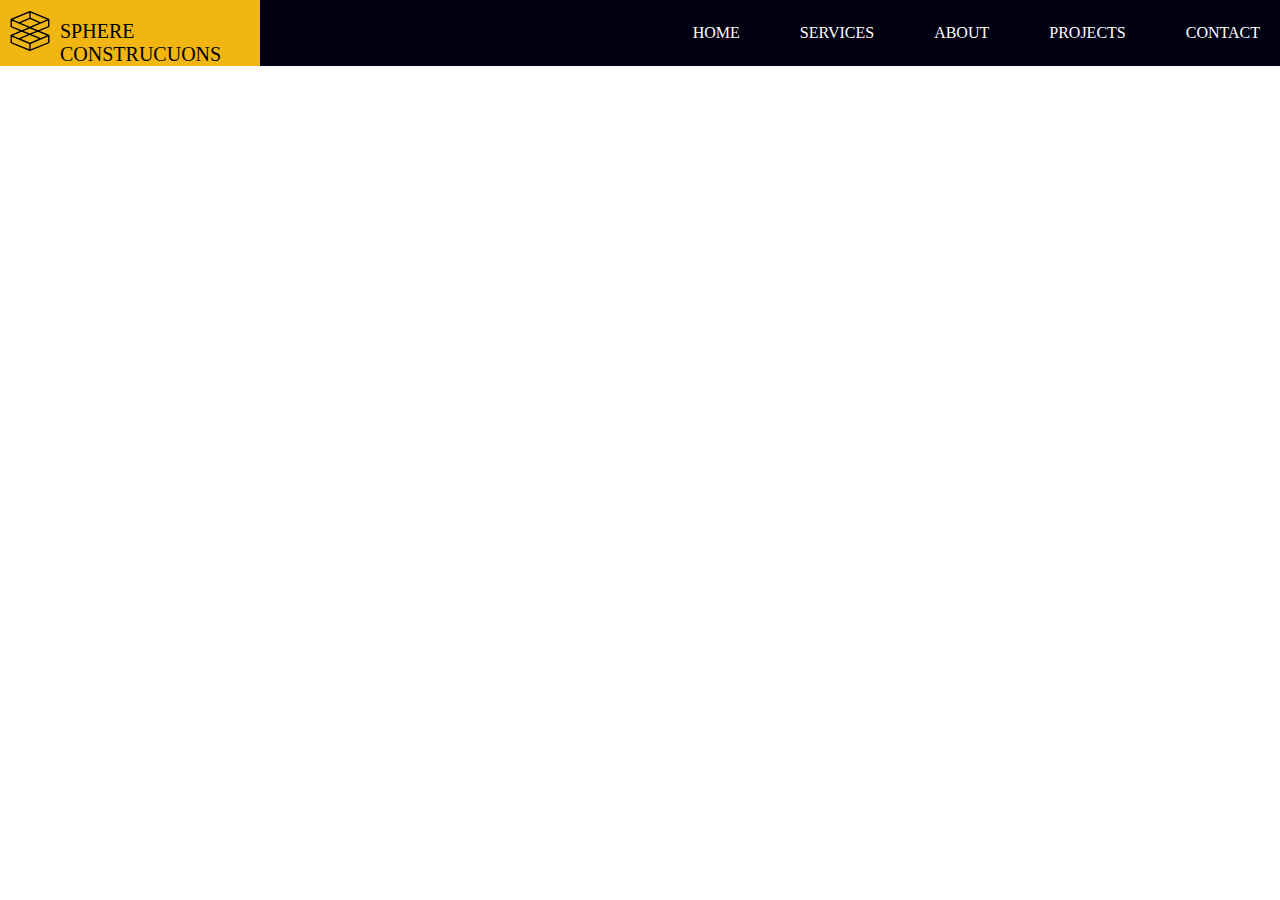
==== project_1.html @ 6f987f81 "updated code" ====
<!DOCTYPE html>
<html lang="en">
  <head>
    <link rel="stylesheet" href="./style.css" />
    <meta charset="UTF-8" />
    <meta name="viewport" content="width=device-width, initial-scale=1.0" />
    <title>project 1</title>
  </head>
  <body>
    <header>
      <nav>
        <div class="logo">
          <div class="logo-wrapper">
            <div class="company-logo">
              <svg
                preserveAspectRatio="xMidYMid meet"
                data-bbox="-88.7 -33.025 177.4 181.925"
                viewBox="-88.7 -33.025 177.4 181.925"
                height="200"
                width="200"
                xmlns="http://www.w3.org/2000/svg"
                data-type="shape"
                role="presentation"
                aria-hidden="true"
              >
                <g>
                  <path
                    d="M88.4 38V5.1c0-1.3-1.6-2.5-2.8-2.8L.8-32.8c-.6-.3-1.9-.3-2.5 0L-86.8 2.3c-.9.3-1.9 1.6-1.9 2.8V38c0 1.3.6 2.5 1.9 2.8L-46 58l-40.8 17c-1.3.3-1.9 1.6-1.9 2.8v32.9c0 1.3.6 2.5 1.9 2.8L-2 148.6c.4.1 1 .3 1.3.3s.8-.1 1.2-.3l85.4-35.1c1.3-.6 2.8-1.6 2.8-2.8V77.9c0-1.3-1.6-2.5-2.8-2.8L44.4 58l41.4-17.1c1.3-.3 2.6-1.6 2.6-2.9zM-.8 111.1l-40.8-17.4L-.8 76.3 40 93.7-.8 111.1zm0-41.4L-29.3 58-.8 46.3 27.7 58-.8 69.7zm0-31.3L-41.6 21-.8 3.6 40 21-.8 38.4zM-3.3-1.8l-46.2 19.6-28.1-12 74.3-31v23.4zm51.8 19.6L3-1.8v-23.4L77.3 5.5 48.5 17.8zM-82.4 36.1V10.8l74.3 31.6-29.4 12.3-44.9-18.6zm73.1 37l-40.8 17.4-28.5-12 40.8-16.8 28.5 11.4zm-73.1 10.5l79.1 33.2v24.4l-79.1-32.3V83.6zM3 141.1v-24.4l79.1-33.2v25.3L3 141.1zm73.7-62.9l-28.5 12L7.4 73.1l28.5-11.7 40.8 16.8zM36.5 54.5L7.4 42.1 82 10.5v25.3L36.5 54.5z"
                  ></path>
                </g>
              </svg>
            </div>
            <div class="company">
              <p class="para">SPHERE CONSTRUCUONS</p>
            </div>
          </div>

          <div class="burger" id="burger">
            <svg xmlns="http://www.w3.org/2000/svg" viewBox="0 0 448 512">
              <!--! Font Awesome Pro 6.4.0 by @fontawesome - https://fontawesome.com License - https://fontawesome.com/license (Commercial License) Copyright 2023 Fonticons, Inc. --><path
              d="M0 96C0 78.3 14.3 64 32 64H416c17.7 0 32 14.3 32 32s-14.3 32-32
              32H32C14.3 128 0 113.7 0 96zM0 256c0-17.7 14.3-32 32-32H416c17.7 0
              32 14.3 32 32s-14.3 32-32 32H32c-17.7 0-32-14.3-32-32zM448 416c0
              17.7-14.3 32-32 32H32c-17.7 0-32-14.3-32-32s14.3-32 32-32H416c17.7
              0 32 14.3 32 32z"/ id="burger">
            </svg>
          </div>
        </div>

        <div class="navbar">
          <ul id="navigation">
            <li><a href="#home" class="text1">HOME</a></li>
            <li><a href="#services" class="text1">SERVICES</a></li>
            <li><a href="#about" class="text1">ABOUT</a></li>
            <li><a href="#projects" class="text1">PROJECTS</a></li>
            <li><a href="#contact" class="text1">CONTACT</a></li>
          </ul>
        </div>
      </nav>
    </header>
  </body>
</html>
---- style.css ----
* {
  margin: 0;
  padding: 0;
  box-sizing: border-box;
}
.bg {
  background-image: url(https://image.cnbcfm.com/api/v1/image/106811484-1608045351058-gettyimages-1126750618-dsc_1540.jpeg?v=1608045431);
  width: 100%;
  height: 1000px;
  background-repeat: no-repeat;
  background-size: cover;
  background-position: center;
}

nav {
  display: flex;
  justify-content: space-between;
  align-items: center;
  width: 100%;
}

ul {
  display: flex;
  gap: 20px;
}

.burger {
  padding: 0 10px;
  display: none;
}
.burger svg {
  width: 30px;
}
.text1 {
  text-decoration: none;
  color: white;

  list-style-type: none;
}

.text1:hover {
  color: rgb(250, 195, 13);
  transition: 0.1s;
}

li {
  padding: 20px;
  list-style-type: none;
}

header {
  position: fixed;
  top: 0;
  background-color: rgb(2, 1, 17);
  z-index: 100;
  width: 100%;
}

.para {
  max-width: 200px;
}

.fa-youtube {
  color: #e4405f;
}
.fa-instagram {
  color: #e4405f;
}

.logo {
  background-color: rgb(241, 182, 18);
  justify-content: center;
  font-size: 20px;
  display: flex;
  align-items: center;
  gap: 20px;
}
.logo-wrapper {
  display: flex;
  justify-content: center;
  align-items: center;
}
.company {
  /* display:flex; */
  gap: 5px;
  margin-top: 20px;
}
.company-logo {
  padding: 0 10px;
}
.company-logo svg {
  width: 40px;
  height: 40px;
}

.home {
  position: relative;
}

.intro {
  position: absolute;
  top: 50%;
  left: 50%;
  transform: translate(-50%, -50%);
  text-align: center;
}

.intro p {
  color: white;
  font-size: 60px;
}

.home-button {
  background-color: #337ab7;
  color: #fff;
  padding: 10px 20px;
  border: none;
  text-decoration: none;
  display: inline-block;
  font-size: 16px;
  cursor: pointer;
}

.center {
  text-align: center;
  margin-top: 30px;
  font-size: 60px;
}

.services {
  display: flex;
  width: 100%;
  justify-content: center;
  flex-wrap: wrap;
  margin-top: 60px;
  padding: 0 10%;
  gap: 80px;
}

.bg2 {
  background-image: url(https://www.agcs.allianz.com/content/onemarketing/agcs/agcs/en_GB/news-and-insights/reports/global-industry-solution-outlook-2023-construction.thumb.1280.1280.png?ck=1682418269);
  height: 70vh;
  background-size: cover;
  width: 100%;
  background-attachment: fixed;
}

section {
  display: flex;
  margin-top: 100px;
  gap: 100px;
}

.left {
  width: 50%;
  margin-left: auto;
  padding: 0 5%;
}
.left-text {
  display: flex;
  justify-content: flex-end;
  width: 80%;
  flex-direction: column;
  margin-left: auto;
}
.right {
  width: 50%;
  height: 20%;
}

.counter {
  margin-top: 100px;
  display: flex;
  justify-content: space-evenly;
  background-color: rgb(245, 182, 11);
  text-align: center;
}

.projects {
  margin-top: 100px;
}

.projects H1 {
  text-align: center;
  font-size: 60px;
}

.upper2 {
  display: flex;
  justify-content: center;
  gap: 30px;
  overflow: hidden;
}

.upper2 img {
  width: 454px;
  height: 453px;
  transition: 0.7s;
}

.upper2 img:hover {
  transform: scale(1.1);
  transition: 0.7s;
}

.lower2 {
  display: flex;
  justify-content: center;
  gap: 30px;
  overflow: hidden;
  margin-top: 30px;
}

.lower2 img {
  width: 454px;
  height: 453px;
  transition: 0.7s;
}
.lower2 img:hover {
  transform: scale(1.1);
  transition: 0.7s;
}

.clients h1 {
  text-align: center;
  font-size: 60px;
}

.clients {
  margin-top: 150px;
}

.logos {
  display: flex;
  justify-content: space-evenly;
  font-size: 60px;
  margin-top: 50px;
}

#first:hover {
  color: #7289da;
}

#second:hover {
  color: blue;
}

#third:hover {
  color: #e4405f;
}

#fourth:hover {
  color: red;
}

#fifth:hover {
  color: #1da1f2;
}

.burger:hover {
  cursor: pointer;
}

.contact {
  margin-top: 100px;
  display: flex;
  flex-direction: column;
  justify-content: center;
  align-items: center;
}
.contact h1 {
  text-align: center;
  font-size: 60px;
}
.box {
  color: #337ab7;
  font-size: 50px;
}
.contact img {
  margin-left: 210px;
}

.left-side {
  margin-top: 100px;
  width: 500px;
  display: inline;
}

.right-side {
  margin-top: 100px;
  display: inline;
  width: 500px;
}

footer {
  display: flex;
  justify-content: space-evenly;
  background-color: rgba(248, 248, 248, 0.993);
  gap: 100px;
}

.contact-us input {
  width: 400px;
}

form button {
  width: 149px;
  height: 40px;
  background-color: rgb(46, 45, 45);
  color: rgb(240, 168, 14);
  border-width: 1px;
  margin-top: 20px;
}

form button:hover {
  background-color: rgb(240, 162, 17);
  color: rgb(44, 44, 44);
  transition: 0.7s;
}

@media (max-width: 1024px) {
  .burger {
    display: block;
  }
  #navigation {
    display: none;
  }
  .logo {
    width: 100%;
    justify-content: space-between;
  }
  .box {
    font-size: 32px;
  }
  nav {
    flex-direction: column;
    align-items: flex-start;
  }
  .navbar {
    width: 100%;
  }
  .navbar ul {
    flex-direction: column;
    width: 100%;
  }
  .navbar li {
    text-align: center;
  }
  .navbar li a {
    padding: 0.5rem 1rem;
  }
  .navbar.active {
    display: flex;
  }
}

@media (max-width: 768px) {
  .box {
    font-size: 20px;
  }
  footer {
    flex-direction: column;
    align-items: center;
  }
  iframe {
    width: 300px;
    height: 200px;
  }
  .insquiries {
    display: none;
  }
  .contact-us input {
    width: 250px;
  }
  .inquiries {
    width: 300px;
  }
  .right-side {
    width: 300px;
  }
  .left-side {
    width: 300px;
  }
  .intro p {
    font-size: 30px;
  }
  section {
    flex-direction: column;
  }
  .left {
    width: 100%;
  }
  .left-text {
    width: 100%;
  }
  .right {
    width: 100%;
  }
  .projects img {
    height: 300px;
    object-fit: cover;
  }
}
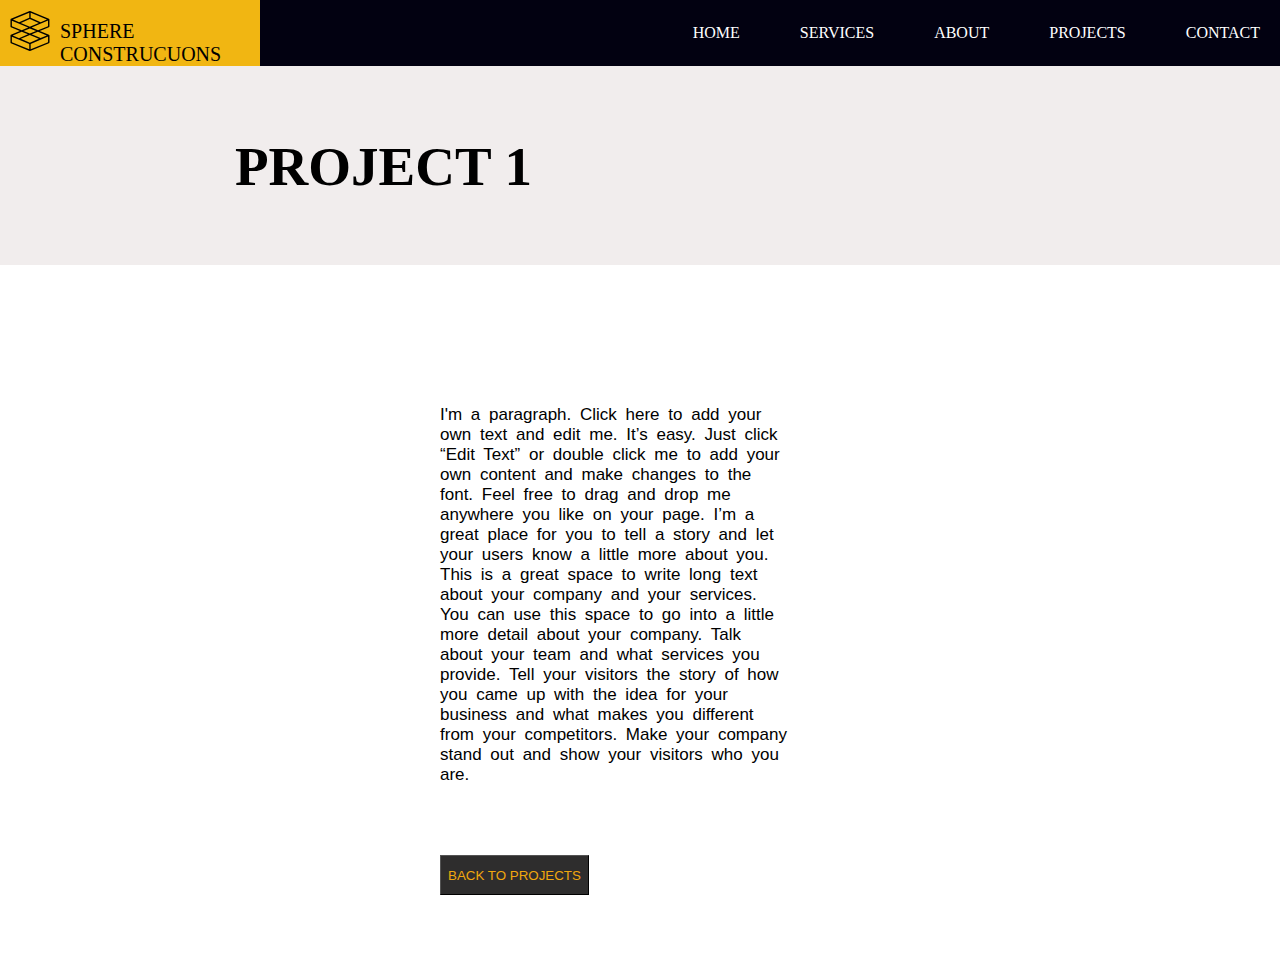
==== commit fe1f1fd7: "Updated Project Field" ====
--- a/project_1.html
+++ b/project_1.html
@@ -58,5 +58,25 @@
         </div>
       </nav>
     </header>
+
+
+    <main>
+      <div class="whole-project">
+        <div class="project1">
+          <h1>PROJECT 1</h1>
+        </div>
+        <div class="about-project">
+          <div class="project-text">
+            <p> I'm a paragraph. Click here to add your own text and edit me. It’s easy. Just click “Edit Text” or double click me to add your own content and make changes to the font. Feel free to drag and drop me anywhere you like on your page. I’m a great place for you to tell a story and let your users know a little more about you.​This is a great space to write long text about your company and your services. You can use this space to go into a little more detail about your company. Talk about your team and what services you provide. Tell your visitors the story of how you came up with the idea for your business and what makes you different from your competitors. Make your company stand out and show your visitors who you are.</p>
+            <button>BACK TO PROJECTS</button>
+          </div>
+  
+          <div class="project-image">
+            <img src="https://static.wixstatic.com/media/ef7ea5acd46045038a8f5e469335fe51.jpg/v1/fill/w_476,h_521,fp_0.54_0.71,q_90/ef7ea5acd46045038a8f5e469335fe51.webp" alt="">
+          </div>
+        </div>
+      </div>
+
+    </main>
   </body>
 </html>
--- a/style.css
+++ b/style.css
@@ -292,6 +292,62 @@
   width: 500px;
 }
 
+.whole-project{
+  padding-top: 65px;
+}
+
+.project1{
+  width: 100%;
+  height: 200px;
+  background-color: rgb(241, 237, 237);
+}
+
+.project1 h1 {
+  padding: 70px;
+  padding-left: 235px;
+  font-size: 55px;
+}
+
+.project-text
+{
+  width: 400px;
+  padding-left: 50px;
+  padding-top: 70px;
+  word-spacing: 4px;
+}
+
+.project-text p{
+  font-size: 17px;
+  font-family: helvetica-w01-light,helvetica-w02-light,sans-serif;
+}
+
+.project-text button{
+  width: 149px;
+  height: 40px;
+  background-color: rgb(46, 45, 45);
+  color: rgb(240, 168, 14);
+  border-width: 1px;
+  margin-top: 70px;
+  
+  
+  
+}
+
+.project-text button:hover{
+  background-color: rgb(240, 162, 17);
+  color: rgb(44, 44, 44);
+  transition: 0.7s;
+}
+
+.about-project{
+  display: flex;
+  padding-top: 70px;
+  padding-bottom: 70px;
+  gap: 100px;
+  justify-content: center;
+  flex-wrap: wrap;
+}
+
 footer {
   display: flex;
   justify-content: space-evenly;
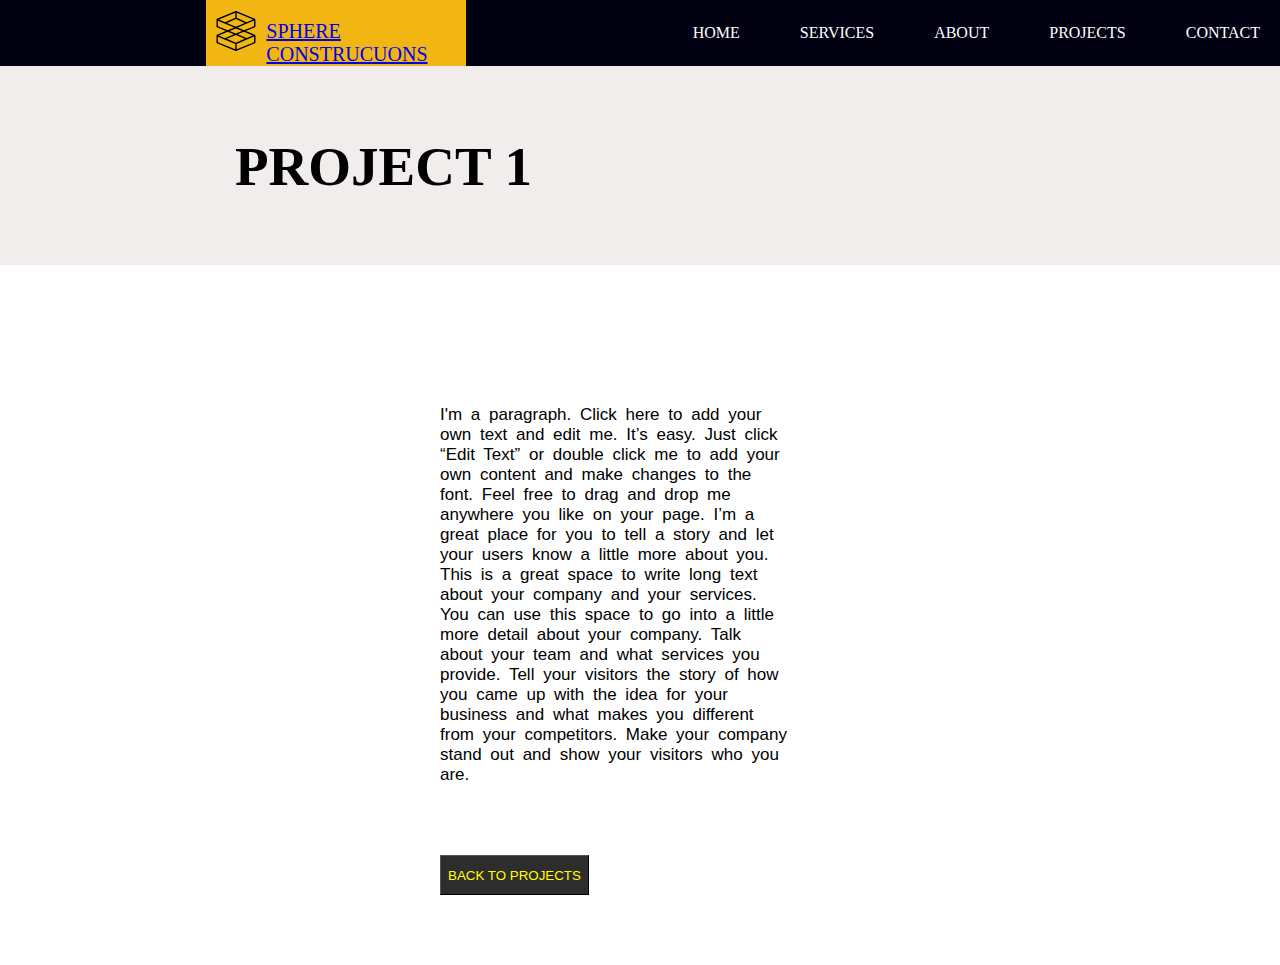
==== commit d7dc111c: "Nav-Bar needs to be fixed" ====
--- a/project_1.html
+++ b/project_1.html
@@ -9,7 +9,7 @@
   <body>
     <header>
       <nav>
-        <div class="logo">
+        <a href="./index.html">        <div class="logo">
           <div class="logo-wrapper">
             <div class="company-logo">
               <svg
@@ -33,7 +33,7 @@
             <div class="company">
               <p class="para">SPHERE CONSTRUCUONS</p>
             </div>
-          </div>
+          </div></a>
 
           <div class="burger" id="burger">
             <svg xmlns="http://www.w3.org/2000/svg" viewBox="0 0 448 512">
@@ -68,7 +68,7 @@
         <div class="about-project">
           <div class="project-text">
             <p> I'm a paragraph. Click here to add your own text and edit me. It’s easy. Just click “Edit Text” or double click me to add your own content and make changes to the font. Feel free to drag and drop me anywhere you like on your page. I’m a great place for you to tell a story and let your users know a little more about you.​This is a great space to write long text about your company and your services. You can use this space to go into a little more detail about your company. Talk about your team and what services you provide. Tell your visitors the story of how you came up with the idea for your business and what makes you different from your competitors. Make your company stand out and show your visitors who you are.</p>
-            <button>BACK TO PROJECTS</button>
+            <button><a href="./index.html">BACK TO PROJECTS</a></button>
           </div>
   
           <div class="project-image">
--- a/style.css
+++ b/style.css
@@ -17,6 +17,7 @@
   justify-content: space-between;
   align-items: center;
   width: 100%;
+  gap: 0px;
 }
 
 ul {
@@ -54,6 +55,8 @@
   background-color: rgb(2, 1, 17);
   z-index: 100;
   width: 100%;
+  
+  
 }
 
 .para {
@@ -74,11 +77,14 @@
   display: flex;
   align-items: center;
   gap: 20px;
+  
+  
 }
 .logo-wrapper {
   display: flex;
-  justify-content: center;
+  justify-content: flec;
   align-items: center;
+  
 }
 .company {
   /* display:flex; */
@@ -329,15 +335,23 @@
   border-width: 1px;
   margin-top: 70px;
   
-  
-  
+}
+
+.project-text a {
+  text-decoration: none;
+  color: yellow;
+  
+}
+
+/* .project-text a:hover{
+  color: rgb(46, 45, 45)
 }
 
 .project-text button:hover{
   background-color: rgb(240, 162, 17);
   color: rgb(44, 44, 44);
   transition: 0.7s;
-}
+} */
 
 .about-project{
   display: flex;
@@ -384,6 +398,7 @@
   .logo {
     width: 100%;
     justify-content: space-between;
+   
   }
   .box {
     font-size: 32px;
@@ -394,6 +409,7 @@
   }
   .navbar {
     width: 100%;
+    
   }
   .navbar ul {
     flex-direction: column;
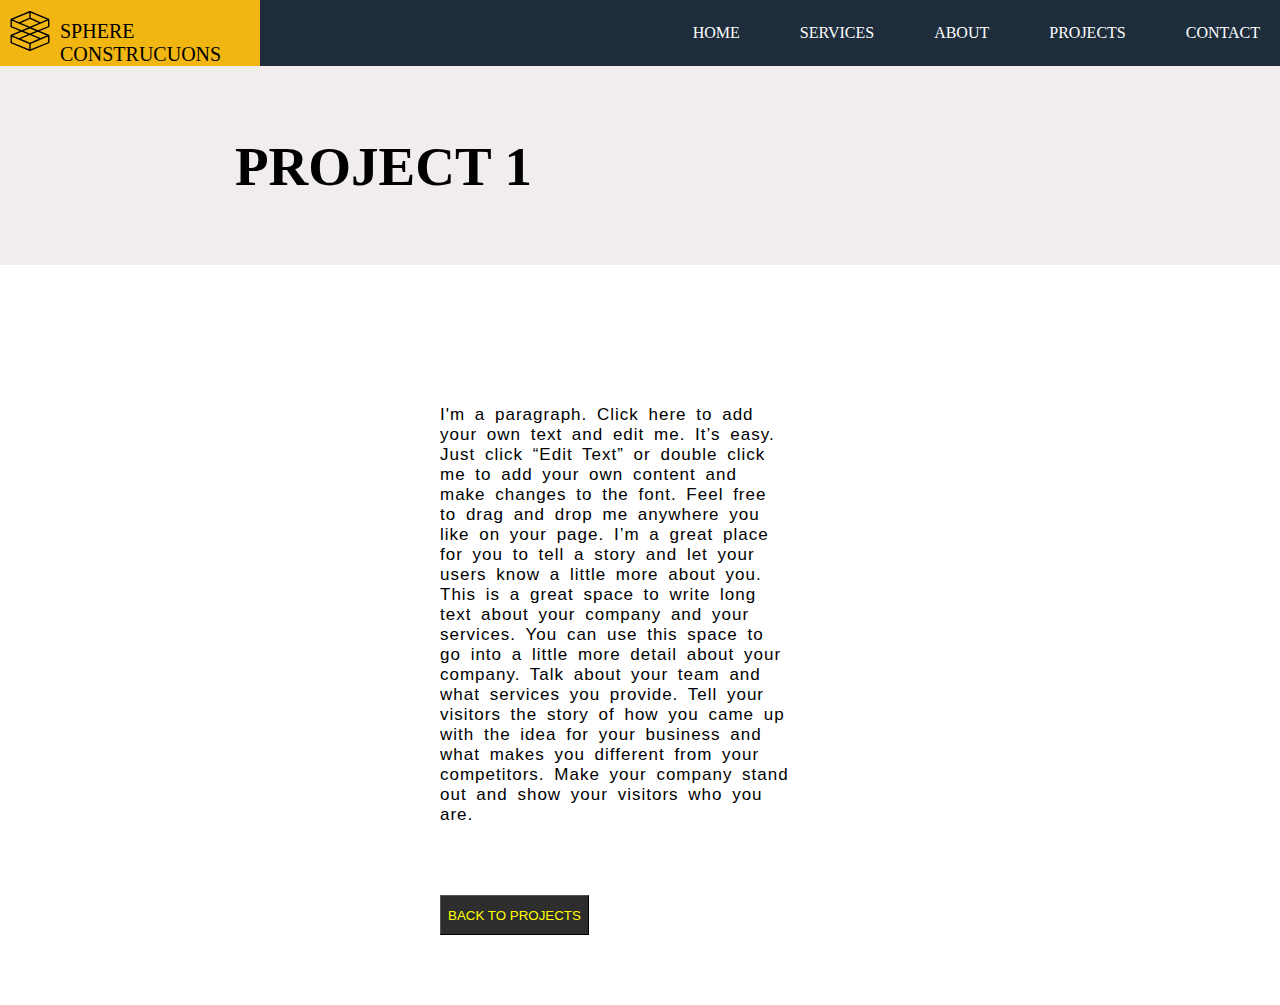
==== commit 5d17fec7: "Worked on the visual" ====
--- a/project_1.html
+++ b/project_1.html
@@ -9,7 +9,8 @@
   <body>
     <header>
       <nav>
-        <a href="./index.html">        <div class="logo">
+        <!-- <a href="./index.html"> -->
+        <div class="logo">
           <div class="logo-wrapper">
             <div class="company-logo">
               <svg
@@ -33,7 +34,8 @@
             <div class="company">
               <p class="para">SPHERE CONSTRUCUONS</p>
             </div>
-          </div></a>
+          </div>
+          <!-- </a> -->
 
           <div class="burger" id="burger">
             <svg xmlns="http://www.w3.org/2000/svg" viewBox="0 0 448 512">
@@ -59,7 +61,6 @@
       </nav>
     </header>
 
-
     <main>
       <div class="whole-project">
         <div class="project1">
@@ -67,16 +68,31 @@
         </div>
         <div class="about-project">
           <div class="project-text">
-            <p> I'm a paragraph. Click here to add your own text and edit me. It’s easy. Just click “Edit Text” or double click me to add your own content and make changes to the font. Feel free to drag and drop me anywhere you like on your page. I’m a great place for you to tell a story and let your users know a little more about you.​This is a great space to write long text about your company and your services. You can use this space to go into a little more detail about your company. Talk about your team and what services you provide. Tell your visitors the story of how you came up with the idea for your business and what makes you different from your competitors. Make your company stand out and show your visitors who you are.</p>
+            <p>
+              I'm a paragraph. Click here to add your own text and edit me. It’s
+              easy. Just click “Edit Text” or double click me to add your own
+              content and make changes to the font. Feel free to drag and drop
+              me anywhere you like on your page. I’m a great place for you to
+              tell a story and let your users know a little more about you.​This
+              is a great space to write long text about your company and your
+              services. You can use this space to go into a little more detail
+              about your company. Talk about your team and what services you
+              provide. Tell your visitors the story of how you came up with the
+              idea for your business and what makes you different from your
+              competitors. Make your company stand out and show your visitors
+              who you are.
+            </p>
             <button><a href="./index.html">BACK TO PROJECTS</a></button>
           </div>
-  
+
           <div class="project-image">
-            <img src="https://static.wixstatic.com/media/ef7ea5acd46045038a8f5e469335fe51.jpg/v1/fill/w_476,h_521,fp_0.54_0.71,q_90/ef7ea5acd46045038a8f5e469335fe51.webp" alt="">
+            <img
+              src="https://static.wixstatic.com/media/ef7ea5acd46045038a8f5e469335fe51.jpg/v1/fill/w_476,h_521,fp_0.54_0.71,q_90/ef7ea5acd46045038a8f5e469335fe51.webp"
+              alt=""
+            />
           </div>
         </div>
       </div>
-
     </main>
   </body>
 </html>
--- a/style.css
+++ b/style.css
@@ -52,11 +52,9 @@
 header {
   position: fixed;
   top: 0;
-  background-color: rgb(2, 1, 17);
+  background-color: #1e2d3b;
   z-index: 100;
   width: 100%;
-  
-  
 }
 
 .para {
@@ -77,14 +75,11 @@
   display: flex;
   align-items: center;
   gap: 20px;
-  
-  
 }
 .logo-wrapper {
   display: flex;
   justify-content: flec;
   align-items: center;
-  
 }
 .company {
   /* display:flex; */
@@ -131,6 +126,8 @@
   text-align: center;
   margin-top: 30px;
   font-size: 60px;
+  letter-spacing: 4px;
+  color: #1e2d3b;
 }
 
 .services {
@@ -139,13 +136,38 @@
   justify-content: center;
   flex-wrap: wrap;
   margin-top: 60px;
-  padding: 0 10%;
+  /* padding: 0 10%; */
   gap: 80px;
+}
+
+.cards {
+  width: 20%;
+  background-color: #f7f7f7;
+  height: 400px;
+}
+
+.image img {
+  width: 100%;
+}
+
+.title {
+  text-align: center;
+  line-height: 30px;
+  color: #3d5975;
+  font-family: "Geologica", sans-serif;
+  font-family: "Rubik", sans-serif;
+}
+
+.des {
+  text-align: center;
+  line-height: 25px;
+  font-family: "Geologica", sans-serif;
+  font-family: "Rubik", sans-serif;
 }
 
 .bg2 {
   background-image: url(https://www.agcs.allianz.com/content/onemarketing/agcs/agcs/en_GB/news-and-insights/reports/global-industry-solution-outlook-2023-construction.thumb.1280.1280.png?ck=1682418269);
-  height: 70vh;
+  height: 90vh;
   background-size: cover;
   width: 100%;
   background-attachment: fixed;
@@ -155,6 +177,7 @@
   display: flex;
   margin-top: 100px;
   gap: 100px;
+  background-color: #f7f7f7;
 }
 
 .left {
@@ -165,17 +188,32 @@
 .left-text {
   display: flex;
   justify-content: flex-end;
-  width: 80%;
+  width: 90%;
   flex-direction: column;
   margin-left: auto;
 }
+.left-text h1 {
+  font-size: 60px;
+  color: #1e2d3b;
+  letter-spacing: 0.05em;
+  padding-bottom: 40px;
+}
+
+.left-text p {
+  letter-spacing: 1px;
+  font-size: 17px;
+  font-family: "Geologica", sans-serif;
+  font-family: "Rubik", sans-serif;
+  font-family: "Work Sans", sans-serif;
+}
+
 .right {
   width: 50%;
   height: 20%;
 }
 
 .counter {
-  margin-top: 100px;
+  /* margin-top: 100px; */
   display: flex;
   justify-content: space-evenly;
   background-color: rgb(245, 182, 11);
@@ -298,11 +336,11 @@
   width: 500px;
 }
 
-.whole-project{
+.whole-project {
   padding-top: 65px;
 }
 
-.project1{
+.project1 {
   width: 100%;
   height: 200px;
   background-color: rgb(241, 237, 237);
@@ -314,33 +352,33 @@
   font-size: 55px;
 }
 
-.project-text
-{
+.project-text {
   width: 400px;
   padding-left: 50px;
   padding-top: 70px;
   word-spacing: 4px;
 }
 
-.project-text p{
+.project-text p {
+  letter-spacing: 1px;
   font-size: 17px;
-  font-family: helvetica-w01-light,helvetica-w02-light,sans-serif;
-}
-
-.project-text button{
+  font-family: "Geologica", sans-serif;
+  font-family: "Rubik", sans-serif;
+  font-family: "Work Sans", sans-serif;
+}
+
+.project-text button {
   width: 149px;
   height: 40px;
   background-color: rgb(46, 45, 45);
   color: rgb(240, 168, 14);
   border-width: 1px;
   margin-top: 70px;
-  
 }
 
 .project-text a {
   text-decoration: none;
   color: yellow;
-  
 }
 
 /* .project-text a:hover{
@@ -353,7 +391,7 @@
   transition: 0.7s;
 } */
 
-.about-project{
+.about-project {
   display: flex;
   padding-top: 70px;
   padding-bottom: 70px;
@@ -362,11 +400,18 @@
   flex-wrap: wrap;
 }
 
+.back-video {
+  width: 100%;
+  right: 0;
+  bottom: 0;
+}
+
 footer {
   display: flex;
   justify-content: space-evenly;
   background-color: rgba(248, 248, 248, 0.993);
   gap: 100px;
+  padding-bottom: 80px;
 }
 
 .contact-us input {
@@ -398,7 +443,6 @@
   .logo {
     width: 100%;
     justify-content: space-between;
-   
   }
   .box {
     font-size: 32px;
@@ -409,7 +453,6 @@
   }
   .navbar {
     width: 100%;
-    
   }
   .navbar ul {
     flex-direction: column;
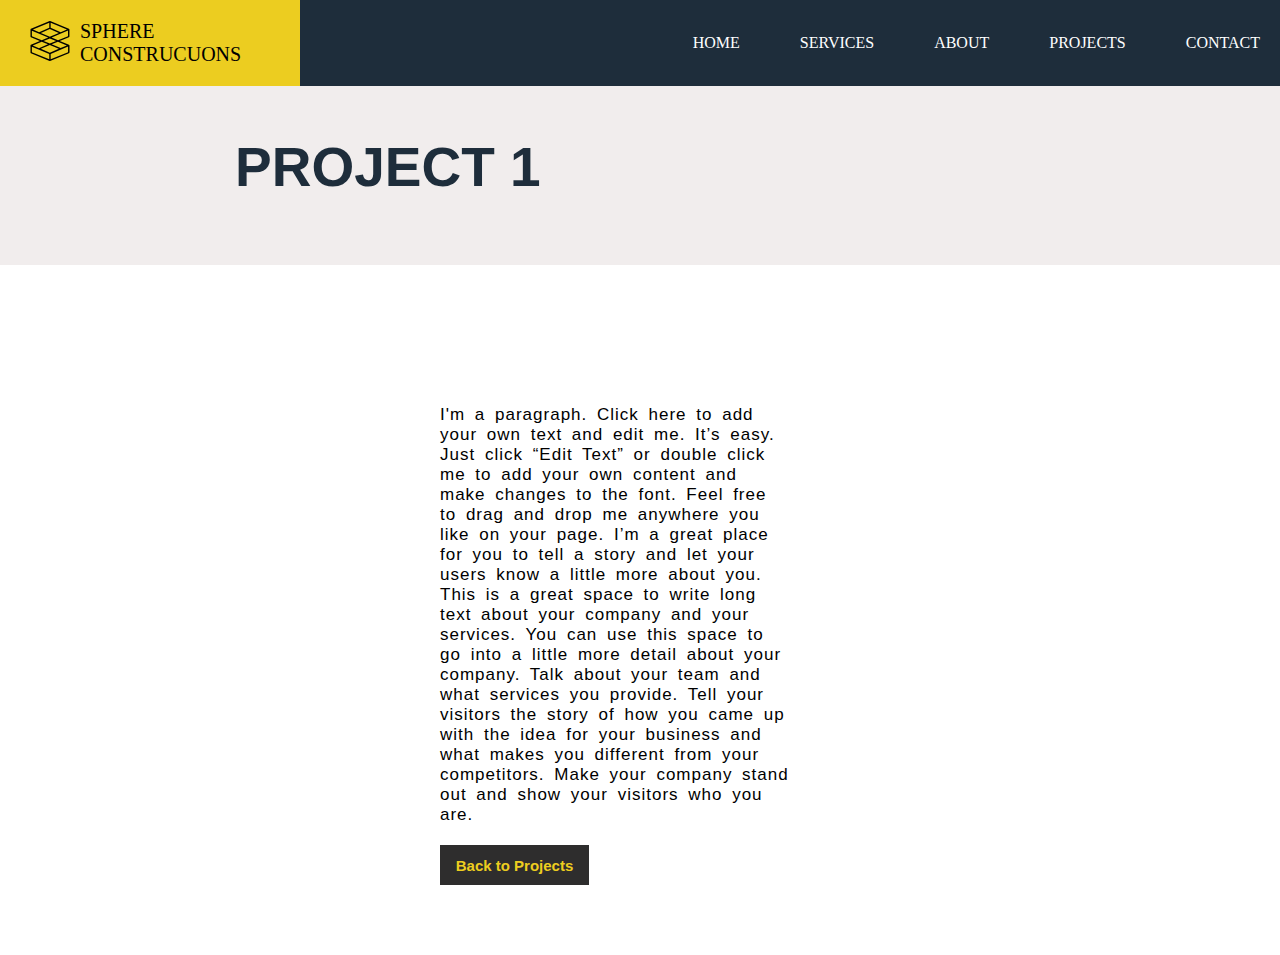
==== commit 7844e883: "Updated footer" ====
--- a/project_1.html
+++ b/project_1.html
@@ -82,7 +82,7 @@
               competitors. Make your company stand out and show your visitors
               who you are.
             </p>
-            <button><a href="./index.html">BACK TO PROJECTS</a></button>
+            <button><a href="./index.html">Back to Projects</a></button>
           </div>
 
           <div class="project-image">
--- a/style.css
+++ b/style.css
@@ -69,7 +69,7 @@
 }
 
 .logo {
-  background-color: rgb(241, 182, 18);
+  background-color:#eccd20;
   justify-content: center;
   font-size: 20px;
   display: flex;
@@ -78,20 +78,24 @@
 }
 .logo-wrapper {
   display: flex;
-  justify-content: flec;
-  align-items: center;
+  justify-content: center;
+  align-items: center;
+  padding: 20px;
 }
 .company {
   /* display:flex; */
   gap: 5px;
-  margin-top: 20px;
+  align-items: center;
 }
 .company-logo {
   padding: 0 10px;
+  align-items: center;
+
 }
 .company-logo svg {
   width: 40px;
   height: 40px;
+  align-items: center;
 }
 
 .home {
@@ -141,9 +145,9 @@
 }
 
 .cards {
-  width: 20%;
+  width: 300px;
   background-color: #f7f7f7;
-  height: 400px;
+  height: 450px;
 }
 
 .image img {
@@ -216,8 +220,12 @@
   /* margin-top: 100px; */
   display: flex;
   justify-content: space-evenly;
-  background-color: rgb(245, 182, 11);
-  text-align: center;
+  background-color: #eccd20;
+  text-align: center;
+}
+
+.counter p{
+  color: #3d5975;
 }
 
 .projects {
@@ -227,6 +235,7 @@
 .projects H1 {
   text-align: center;
   font-size: 60px;
+  color: #1e2d3b;
 }
 
 .upper2 {
@@ -268,6 +277,7 @@
 .clients h1 {
   text-align: center;
   font-size: 60px;
+  color: #1e2d3b;
 }
 
 .clients {
@@ -315,6 +325,7 @@
 .contact h1 {
   text-align: center;
   font-size: 60px;
+  color: #1e2d3b;
 }
 .box {
   color: #337ab7;
@@ -350,6 +361,10 @@
   padding: 70px;
   padding-left: 235px;
   font-size: 55px;
+  font-family: "Geologica", sans-serif;
+  font-family: "Rubik", sans-serif;
+  font-family: "Work Sans", sans-serif;
+  color: #1e2d3b;
 }
 
 .project-text {
@@ -368,18 +383,32 @@
 }
 
 .project-text button {
-  width: 149px;
+  /* width: 149px;
   height: 40px;
   background-color: rgb(46, 45, 45);
   color: rgb(240, 168, 14);
   border-width: 1px;
-  margin-top: 70px;
+  margin-top: 70px; */
+  width: 149px;
+  height: 40px;
+  background-color: rgb(46, 45, 45);
+  border-width: 1px;
+  margin-top: 20px;
+  border: 0;
+
 }
 
 .project-text a {
   text-decoration: none;
-  color: yellow;
-}
+  color: #edcd1f;
+  font-family: 'Geologica', sans-serif;
+  font-family: 'Poppins', sans-serif;
+  font-family: 'Rubik', sans-serif;
+  font-family: 'Work Sans', sans-serif;
+  font-weight:  600;
+  font-size: 15px;
+}
+
 
 /* .project-text a:hover{
   color: rgb(46, 45, 45)
@@ -414,21 +443,28 @@
   padding-bottom: 80px;
 }
 
-.contact-us input {
+.contact-us input, textarea{
   width: 400px;
 }
+
 
 form button {
   width: 149px;
   height: 40px;
   background-color: rgb(46, 45, 45);
-  color: rgb(240, 168, 14);
+  color: #edcd1f;
   border-width: 1px;
   margin-top: 20px;
+  border: 0;
+  font-family: 'Geologica', sans-serif;
+  font-family: 'Poppins', sans-serif;
+  font-family: 'Rubik', sans-serif;
+  font-family: 'Work Sans', sans-serif;
+  font-weight:  600;
 }
 
 form button:hover {
-  background-color: rgb(240, 162, 17);
+  background-color: #edcd1f;
   color: rgb(44, 44, 44);
   transition: 0.7s;
 }
